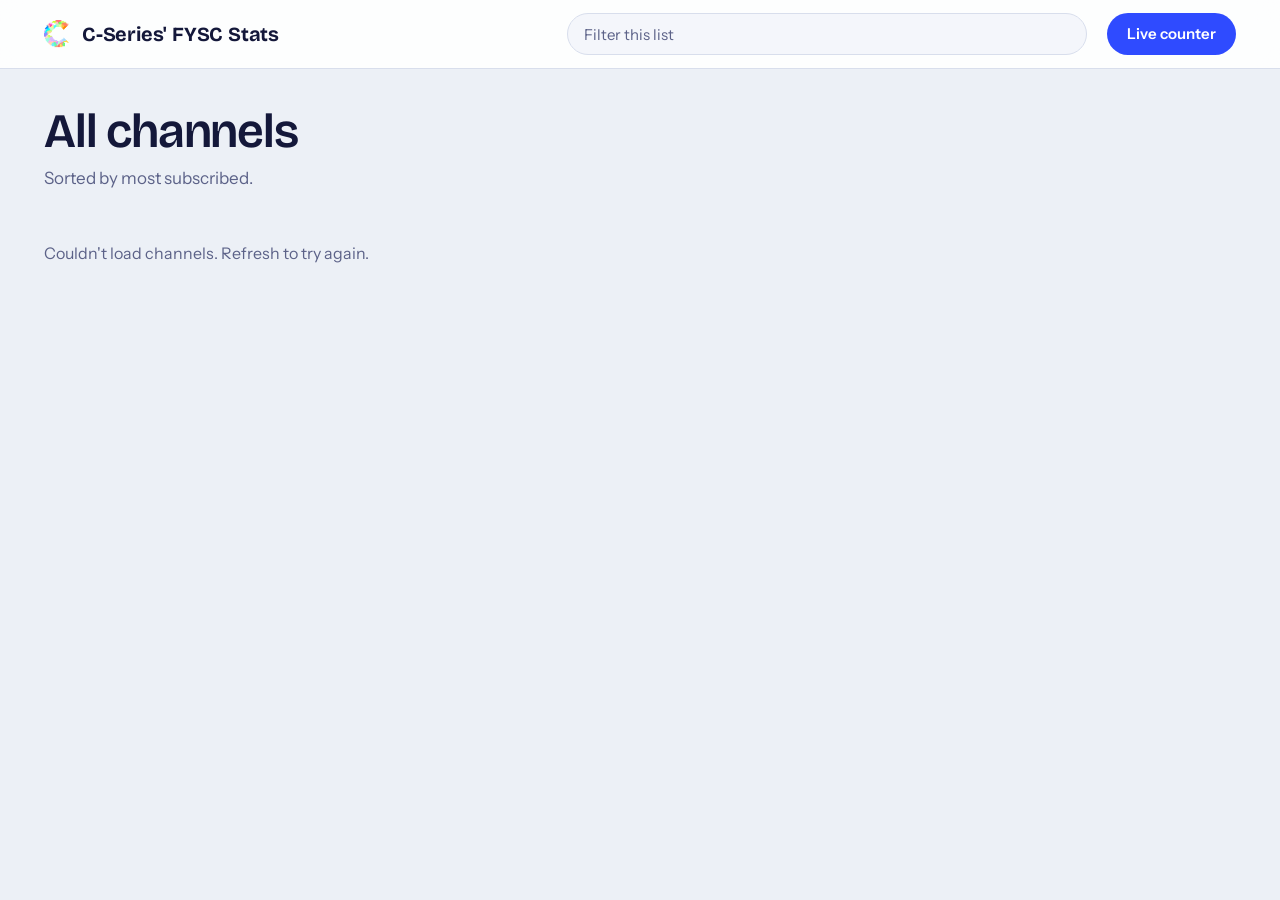
==== channels/index.html @ 98511f7f "eee" ====
<!DOCTYPE html>
<html lang="en">
<head>
    <meta charset="UTF-8">
    <meta name="viewport" content="width=device-width, initial-scale=1.0">
    <meta name="color-scheme" content="light dark">
    <title>Full list · C-Series RFYSC</title>

    <link rel="preconnect" href="https://fonts.googleapis.com">
    <link rel="preconnect" href="https://fonts.gstatic.com" crossorigin>
    <link href="https://fonts.googleapis.com/css2?family=Bricolage+Grotesque:opsz,wght@12..96,400..800&family=Instrument+Sans:wght@400..700&display=swap" rel="stylesheet">
    <link rel="stylesheet" href="../style.css">
    <link rel="stylesheet" href="./list.css">
    <link rel="icon" type="image/png" href="../favicon.png">
</head>
<body>
    <header class="top">
        <div class="top-inner">
            <a class="brand" href="../">
                <img src="../favicon.png" alt="" width="28" height="28">
                <span>C-Series' FYSC Stats</span>
            </a>
            <div class="search-wrap">
                <input class="search-bar list-filter" type="search" placeholder="Filter this list" aria-label="Filter channels" autocomplete="off">
            </div>
            <a class="ui-btn back-link" href="../">Live counter</a>
        </div>
    </header>

    <main class="list-page">
        <div class="list-head">
            <h1>All channels</h1>
            <p>Sorted by most subscribed. <span class="list-count"></span></p>
        </div>

        <div class="list">
            <p class="list-status">Loading channels…</p>
        </div>
    </main>

    <script src="../jquery.min.js"></script>
    <script src="./index.js"></script>
</body>
</html>
---- style.css ----
/* ---------- Tokens ---------- */
:root {
    --bg: #ecf0f6;
    --surface: #ffffff;
    --surface-2: #f4f6fb;
    --cell: #e3e8f5;
    --border: #d8deec;
    --text: #14183a;
    --text-muted: #5c6288;
    --accent: #2f4bff;
    --accent-ink: #ffffff;
    --live: #e5484d;
    --shadow: 0 1px 2px rgba(20, 24, 58, .06), 0 8px 24px -12px rgba(20, 24, 58, .18);

    --font-display: 'Bricolage Grotesque', 'Instrument Sans', system-ui, sans-serif;
    --font-body: 'Instrument Sans', system-ui, -apple-system, 'Segoe UI', Roboto, sans-serif;

    --r-lg: 20px;
    --r-md: 12px;
    --r-sm: 8px;
}

@media (prefers-color-scheme: dark) {
    :root {
        --bg: #0e1124;
        --surface: #171b38;
        --surface-2: #1d2245;
        --cell: #252b57;
        --border: #2a3060;
        --text: #eceeff;
        --text-muted: #9aa1d0;
        --accent: #8896ff;
        --accent-ink: #0e1124;
        --live: #ff6b70;
        --shadow: 0 1px 2px rgba(0, 0, 0, .3), 0 8px 24px -12px rgba(0, 0, 0, .5);
    }
}

/* ---------- Base ---------- */
* { padding: 0; margin: 0; box-sizing: border-box; }

html { color-scheme: light dark; }

body {
    min-height: 100vh;
    font-family: var(--font-body);
    font-size: 16px;
    line-height: 1.45;
    font-variant-numeric: tabular-nums;
    background-color: var(--bg);
    color: var(--text);
    -webkit-font-smoothing: antialiased;
}

h1, h2 { font-family: var(--font-display); font-weight: 600; }

a { color: inherit; }

button, input { font: inherit; color: inherit; }

:focus-visible {
    outline: 2px solid var(--accent);
    outline-offset: 2px;
}

/* ---------- Header ---------- */
.top {
    position: sticky;
    top: 0;
    z-index: 20;
    background-color: color-mix(in srgb, var(--surface) 88%, transparent);
    backdrop-filter: blur(12px);
    -webkit-backdrop-filter: blur(12px);
    border-bottom: 1px solid var(--border);
}

.top-inner {
    display: flex;
    align-items: center;
    gap: 20px;
    max-width: 1240px;
    height: 68px;
    margin: 0 auto;
    padding: 0 24px;
}

.brand {
    display: flex;
    align-items: center;
    gap: 10px;
    flex-shrink: 0;
    font-family: var(--font-display);
    font-size: 20px;
    font-weight: 700;
    letter-spacing: -0.01em;
    text-decoration: none;
    color: var(--text);
}

.brand img { border-radius: 8px; }

.search-wrap {
    position: relative;
    flex: 1;
    max-width: 520px;
    margin-left: auto;
    min-width: 0;
}

.search-bar {
    display: block;
    width: 100%;
    height: 42px;
    padding: 0 16px;
    border: 1px solid var(--border);
    border-radius: 999px;
    background-color: var(--surface-2);
    font-size: 15px;
    outline: none;
    transition: border-color .15s, box-shadow .15s, background-color .15s;
}

.search-bar::placeholder { color: var(--text-muted); }

.search-bar:focus {
    background-color: var(--surface);
    border-color: var(--accent);
    box-shadow: 0 0 0 3px color-mix(in srgb, var(--accent) 22%, transparent);
}

/* Buttons */
.ui-btn {
    flex-shrink: 0;
    height: 42px;
    padding: 0 20px;
    border: none;
    border-radius: 999px;
    background-color: var(--accent);
    color: var(--accent-ink);
    font-weight: 600;
    font-size: 15px;
    cursor: pointer;
    transition: filter .15s, transform .15s;
}

.ui-btn:hover { filter: brightness(1.1); }
.ui-btn:active { transform: translateY(1px); }

/* ---------- Search results (header + compare) ---------- */
.search-results {
    position: absolute;
    top: calc(100% + 8px);
    left: 0;
    right: 0;
    z-index: 30;
    background-color: var(--surface);
    border: 1px solid var(--border);
    border-radius: var(--r-md);
    box-shadow: var(--shadow);
    padding: 6px;
    overflow: hidden;
}

.result {
    display: flex;
    align-items: center;
    gap: 12px;
    padding: 8px 10px;
    border-radius: var(--r-sm);
    cursor: pointer;
}

.result.active { background-color: var(--surface-2); }

.result img {
    width: 34px;
    height: 34px;
    object-fit: cover;
    border-radius: 50%;
    flex-shrink: 0;
    background: var(--cell);
}

.result-name {
    flex: 1;
    min-width: 0;
    overflow: hidden;
    text-overflow: ellipsis;
    white-space: nowrap;
    font-size: 15px;
    font-weight: 600;
}

.result-subs {
    font-size: 14px;
    color: var(--text-muted);
}

.result-empty {
    padding: 12px 10px;
    font-size: 14px;
    color: var(--text-muted);
}

/* ---------- Layout ---------- */
.layout {
    display: grid;
    grid-template-columns: minmax(0, 1fr) 300px;
    gap: 28px;
    align-items: start;
    max-width: 1240px;
    margin: 0 auto;
    padding: 24px 24px 56px;
}

.main { min-width: 0; }

/* ---------- Tabs ---------- */
.tab-top {
    display: flex;
    width: fit-content;
    gap: 4px;
    padding: 4px;
    background-color: var(--surface);
    border: 1px solid var(--border);
    border-radius: 999px;
    max-width: 100%;
    overflow-x: auto;
}

.tab {
    flex-shrink: 0;
    padding: 8px 18px;
    border: none;
    border-radius: 999px;
    background: transparent;
    color: var(--text-muted);
    font-size: 15px;
    font-weight: 600;
    cursor: pointer;
    transition: background-color .15s, color .15s;
}

.tab:hover { color: var(--text); }

.tab.selected {
    background-color: var(--accent);
    color: var(--accent-ink);
}

.tab .short { display: none; }

.beta {
    margin-left: 4px;
    padding: 1px 6px;
    border-radius: 999px;
    background-color: color-mix(in srgb, currentColor 16%, transparent);
    font-size: 11px;
    font-weight: 600;
}

/* Views: only the selected one shows */
.infocontent, .cmpr { display: none; }

/* ---------- Cards ---------- */
.card {
    margin-top: 16px;
    padding: 24px;
    background-color: var(--surface);
    border: 1px solid var(--border);
    border-radius: var(--r-lg);
    box-shadow: var(--shadow);
    min-width: 0;
}

.grid-divider {
    display: grid;
    grid-template-columns: repeat(2, minmax(0, 1fr));
    gap: 16px;
}

.tts {
    display: block;
    margin-top: 6px;
    font-size: 15px;
    color: var(--text-muted);
}

/* ---------- Hero ---------- */
.hero { padding: 28px 28px 32px; }

.hero-id {
    display: flex;
    align-items: center;
    gap: 16px;
}

.alt-pfp {
    width: 72px;
    height: 72px;
    flex-shrink: 0;
    object-fit: cover;
    border-radius: 50%;
    background-color: var(--cell);
    border: 1px solid var(--border);
    transition: border-radius .5s;
}

.alt-pfp:hover { border-radius: 22%; }

.hero-name {
    display: flex;
    flex-direction: column;
    align-items: flex-start;
    gap: 6px;
    min-width: 0;
}

.channelName {
    display: block;
    max-width: 100%;
    overflow: hidden;
    text-overflow: ellipsis;
    white-space: nowrap;
    font-family: var(--font-display);
    font-size: clamp(22px, 3.4vw, 30px);
    font-weight: 600;
    letter-spacing: -0.015em;
    line-height: 1.15;
}

.live-pill {
    display: inline-flex;
    align-items: center;
    gap: 6px;
    padding: 2px 10px 2px 8px;
    border-radius: 999px;
    background-color: color-mix(in srgb, var(--live) 12%, transparent);
    color: var(--live);
    font-size: 13px;
    font-weight: 600;
}

.live-pill i {
    width: 7px;
    height: 7px;
    border-radius: 50%;
    background-color: currentColor;
    animation: pulse 2s ease-in-out infinite;
}

@keyframes pulse {
    0%, 100% { opacity: 1; }
    50% { opacity: .3; }
}

.hero-count {
    margin-top: 28px;
    container-type: inline-size;
}

/* ---------- Odometer styling (odometer.js / odometer.css are untouched) ---------- */
.odometer {
    line-height: 1.04em;
}

.subscriberCount {
    display: inline-block;
    font-family: var(--font-display);
    font-size: clamp(2.25rem, 11vw, 6rem);   /* fallback */
    font-size: clamp(2.25rem, 11cqi, 6rem);
    font-weight: 600;
    letter-spacing: -0.02em;
    font-variant-numeric: tabular-nums;
    white-space: nowrap;
    color: var(--text);
}

.odometer-inside { white-space: nowrap; }

/* Each digit sits in its own wheel; numbers fade at the top and bottom edge as they roll */
.hero-count .odometer-digit,
.versus .odometer-digit {
    margin: 0 .02em;
    padding: 0 .05em;
    border-radius: .14em;
    background-color: var(--cell);
}

.hero-count .odometer-digit-inner,
.versus .odometer-digit-inner {
    text-align: center;
    -webkit-mask-image: linear-gradient(to bottom, transparent 0%, #000 14%, #000 86%, transparent 100%);
            mask-image: linear-gradient(to bottom, transparent 0%, #000 14%, #000 86%, transparent 100%);
}

.hero-count .odometer-formatting-mark,
.versus .odometer-formatting-mark {
    color: var(--text-muted);
    padding: 0 .02em;
}

.stat .odometer-digit-inner,
.compare_subscriberCount .odometer-digit-inner { text-align: center; }

.hero-count .tts { margin-top: 12px; font-size: 17px; }

/* ---------- Stat cards ---------- */
.stat { padding: 22px 24px; }

.ratePerMinute, .goalCount {
    display: inline-block;
    font-family: var(--font-display);
    font-size: clamp(2rem, 5vw, 3rem);
    font-weight: 600;
    letter-spacing: -0.02em;
}

/* ---------- Chart ---------- */
.chart-card { padding: 20px 16px 8px; }

#subChart {
    width: 100%;
    height: 320px;
}

/* ---------- Info ---------- */
.info-card { padding: 28px; }

.mtx {
    font-size: 22px;
    letter-spacing: -0.01em;
    margin-bottom: 12px;
}

.mtxDesc {
    max-width: 68ch;
    color: var(--text-muted);
    font-size: 17px;
    line-height: 1.6;
    white-space: pre-line;
    overflow-wrap: anywhere;
}

/* ---------- Compare ---------- */
.pick label {
    display: block;
    margin-bottom: 8px;
    font-size: 14px;
    font-weight: 600;
    color: var(--text-muted);
}

.compare_search {
    display: block;
    width: 100%;
    height: 44px;
    padding: 0 14px;
    border: 1px solid var(--border);
    border-radius: var(--r-md);
    background-color: var(--surface-2);
    outline: none;
    transition: border-color .15s, box-shadow .15s;
}

.compare_search:focus {
    border-color: var(--accent);
    box-shadow: 0 0 0 3px color-mix(in srgb, var(--accent) 22%, transparent);
}

.versus {
    text-align: center;
    container-type: inline-size;
}

.compare-pfp {
    width: 96px;
    height: 96px;
    object-fit: cover;
    border-radius: 50%;
    background-color: var(--cell);
    border: 1px solid var(--border);
    transition: border-radius .5s;
}

.compare-pfp:hover { border-radius: 22%; }

.compare_channelName {
    display: block;
    margin-top: 14px;
    overflow: hidden;
    text-overflow: ellipsis;
    white-space: nowrap;
    font-family: var(--font-display);
    font-size: clamp(20px, 2.6vw, 28px);
    font-weight: 600;
    letter-spacing: -0.015em;
}

.compare_subscriberCount {
    display: inline-block;
    margin-top: 10px;
    font-family: var(--font-display);
    font-size: clamp(1.1rem, 9.5cqi, 3.4rem);
    font-weight: 600;
    letter-spacing: -0.02em;
    white-space: nowrap;
}

.compare_ratePerMinute, .gap {
    display: inline-block;
    font-family: var(--font-display);
    font-size: clamp(1.8rem, 4vw, 2.5rem);
    font-weight: 600;
    letter-spacing: -0.02em;
}

.stat { text-align: center; }

.gap-card {
    max-width: 420px;
    margin-left: auto;
    margin-right: auto;
}

.cmp-wrap { position: relative; width: 100%; }
.cmp-wrap .search-results { top: calc(100% + 6px); }

/* ---------- Fastest gaining rail ---------- */
.side-bar {
    position: sticky;
    top: 92px;
    margin-top: 16px;
    background-color: var(--surface);
    border: 1px solid var(--border);
    border-radius: var(--r-lg);
    box-shadow: var(--shadow);
    overflow: hidden;
}

.mtl {
    padding: 18px 20px 12px;
    font-size: 18px;
    letter-spacing: -0.01em;
}

.fast_ch_inner { padding: 0 8px 8px; counter-reset: rank; }

.fast_channel {
    display: flex;
    align-items: center;
    gap: 12px;
    width: 100%;
    padding: 8px 12px 8px 10px;
    border: none;
    border-radius: var(--r-md);
    background: transparent;
    text-align: left;
    cursor: pointer;
    transition: background-color .15s;
    counter-increment: rank;
}

.fast_channel::before {
    content: counter(rank);
    width: 18px;
    flex-shrink: 0;
    text-align: right;
    font-size: 13px;
    font-weight: 600;
    color: var(--text-muted);
}

.fast_channel:hover { background-color: var(--surface-2); }

.fast_channel.active {
    background-color: color-mix(in srgb, var(--accent) 14%, transparent);
}

.fast_pfp {
    width: 38px;
    height: 38px;
    flex-shrink: 0;
    object-fit: cover;
    border-radius: 50%;
    background-color: var(--cell);
}

.channel_name {
    flex: 1;
    min-width: 0;
    overflow: hidden;
    text-overflow: ellipsis;
    white-space: nowrap;
    font-size: 15px;
    font-weight: 600;
}

/* ---------- Responsive ---------- */
@media (max-width: 960px) {
    .layout {
        grid-template-columns: minmax(0, 1fr);
        gap: 0;
    }

    .side-bar { position: static; order: 2; }

    .fast_ch_inner {
        display: grid;
        grid-template-columns: repeat(2, minmax(0, 1fr));
    }
}

@media (max-width: 640px) {
    .top-inner { gap: 10px; padding: 0 14px; height: 60px; }
    .brand span { display: none; }
    .search-wrap { margin-left: 0; }
    .ui-btn { padding: 0 14px; }

    .layout { padding: 14px 14px 40px; }
    .card, .hero, .info-card { padding: 18px; }
    .stat { padding: 16px; }
    .alt-pfp { width: 56px; height: 56px; }
    .hero-count { margin-top: 22px; }
    #subChart { height: 240px; }

    .grid-divider { gap: 10px; }
    .tab-top { width: 100%; }
    .tab { flex: 1; padding: 8px 8px; font-size: 14px; }
    .tab .long { display: none; }
    .tab .short { display: inline; }
    .beta { display: none; }

    .top-inner { position: relative; }
    .search-wrap { position: static; }
    .search-results { left: 14px; right: 14px; top: calc(100% - 8px); }

    .versus-row { grid-template-columns: minmax(0, 1fr); }
    .compare-pfp { width: 64px; height: 64px; }
    .fast_ch_inner { grid-template-columns: minmax(0, 1fr); }
}

@media (prefers-reduced-motion: reduce) {
    .live-pill i { animation: none; }
    .alt-pfp, .compare-pfp, .tab, .fast_channel, .ui-btn { transition: none; }
}
---- channels/list.css ----
/* Full list page. Shares tokens and header with ../style.css */

.back-link {
    display: inline-flex;
    align-items: center;
    text-decoration: none;
}

.list-page {
    max-width: 1240px;
    margin: 0 auto;
    padding: 36px 24px 64px;
}

.list-head h1 {
    font-size: clamp(32px, 5vw, 48px);
    letter-spacing: -0.025em;
    line-height: 1.1;
}

.list-head p {
    margin-top: 8px;
    font-size: 17px;
    color: var(--text-muted);
}

.list {
    display: grid;
    grid-template-columns: repeat(auto-fill, minmax(340px, 1fr));
    gap: 12px;
    margin-top: 28px;
}

.list-status {
    grid-column: 1 / -1;
    padding: 24px 0;
    color: var(--text-muted);
}

.list .card {
    display: flex;
    align-items: center;
    gap: 14px;
    margin: 0;
    padding: 12px 16px 12px 12px;
    border-radius: var(--r-md);
    box-shadow: none;
}

.rank {
    width: 34px;
    flex-shrink: 0;
    text-align: right;
    font-size: 14px;
    font-weight: 600;
    color: var(--text-muted);
}

.card-img {
    width: 56px;
    height: 56px;
    flex-shrink: 0;
    object-fit: cover;
    border-radius: 50%;
    background-color: var(--cell);
}

.card-text { min-width: 0; }

.name {
    display: block;
    overflow: hidden;
    text-overflow: ellipsis;
    white-space: nowrap;
    font-size: 16px;
    font-weight: 600;
}

.subscribers {
    display: block;
    font-family: var(--font-display);
    font-size: 24px;
    font-weight: 600;
    letter-spacing: -0.015em;
}

@media (max-width: 640px) {
    .list-page { padding: 24px 14px 48px; }
    .list { grid-template-columns: minmax(0, 1fr); }
}
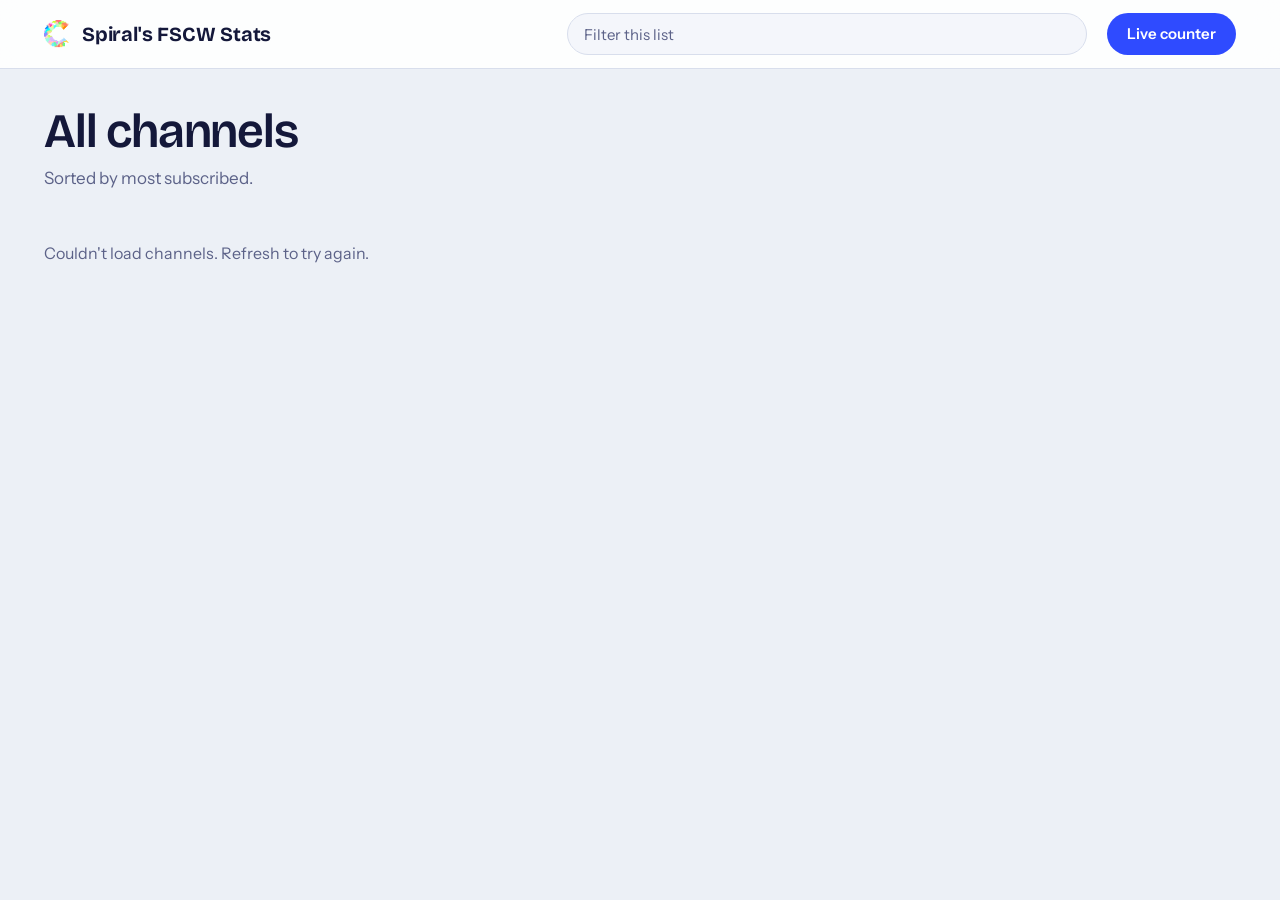
==== commit 5dcfd708: "Update header title from C-Series to Spiral" ====
--- a/channels/index.html
+++ b/channels/index.html
@@ -18,7 +18,7 @@
         <div class="top-inner">
             <a class="brand" href="../">
                 <img src="../favicon.png" alt="" width="28" height="28">
-                <span>C-Series' FYSC Stats</span>
+                <span>Spiral's FSCW Stats</span>
             </a>
             <div class="search-wrap">
                 <input class="search-bar list-filter" type="search" placeholder="Filter this list" aria-label="Filter channels" autocomplete="off">
--- a/style.css
+++ b/style.css
@@ -379,26 +379,6 @@
 .odometer-inside { white-space: nowrap; }
 
 /* Each digit sits in its own wheel; numbers fade at the top and bottom edge as they roll */
-.hero-count .odometer-digit,
-.versus .odometer-digit {
-    margin: 0 .02em;
-    padding: 0 .05em;
-    border-radius: .14em;
-    background-color: var(--cell);
-}
-
-.hero-count .odometer-digit-inner,
-.versus .odometer-digit-inner {
-    text-align: center;
-    -webkit-mask-image: linear-gradient(to bottom, transparent 0%, #000 14%, #000 86%, transparent 100%);
-            mask-image: linear-gradient(to bottom, transparent 0%, #000 14%, #000 86%, transparent 100%);
-}
-
-.hero-count .odometer-formatting-mark,
-.versus .odometer-formatting-mark {
-    color: var(--text-muted);
-    padding: 0 .02em;
-}
 
 .stat .odometer-digit-inner,
 .compare_subscriberCount .odometer-digit-inner { text-align: center; }
